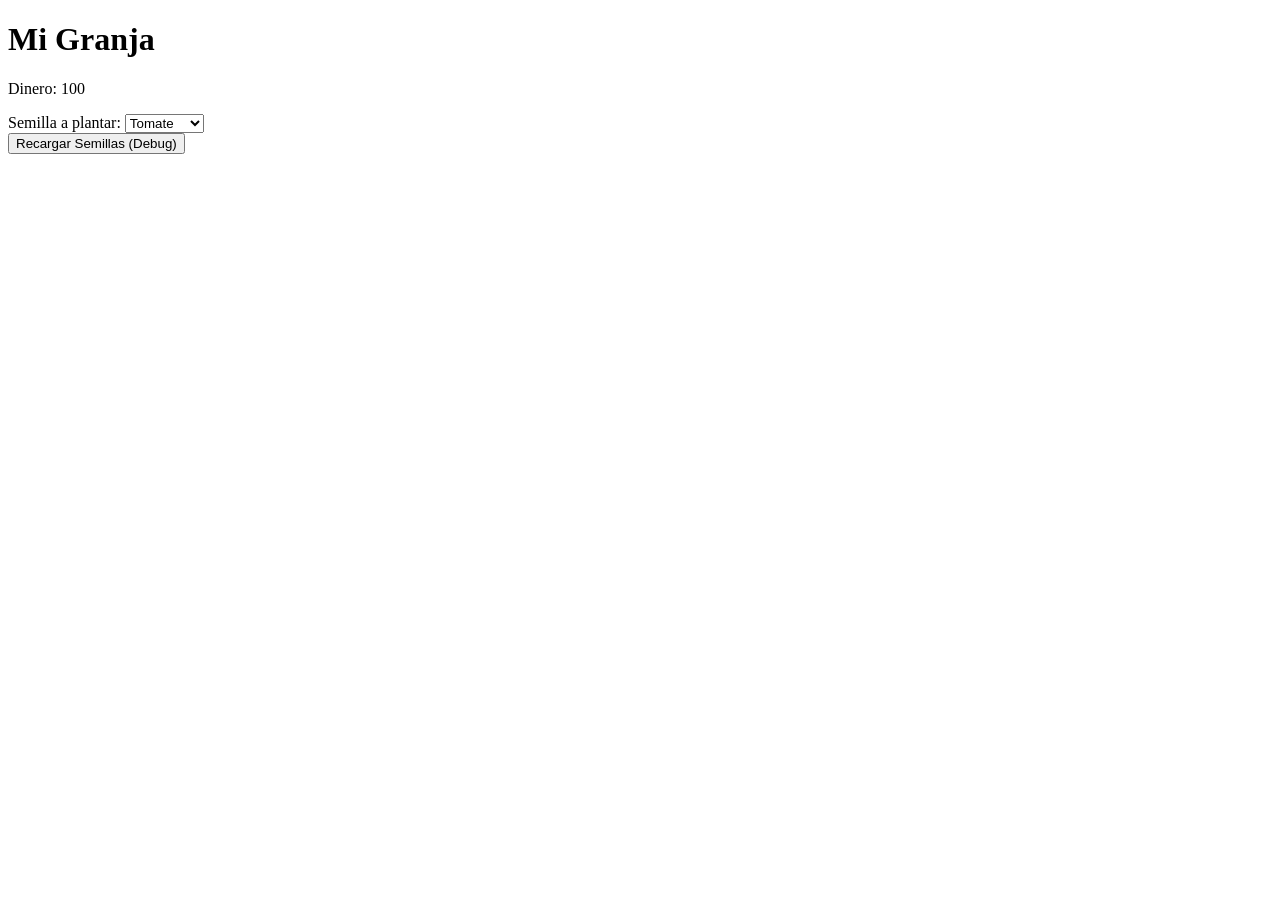
==== index.html @ e814639b "Primer commit" ====
<!DOCTYPE html>
<html lang="es">
<head>
    <meta charset="UTF-8">
    <title>Mi Granja</title>
    <link rel="stylesheet" href="estilos.css">
</head>
<body>
    <header>
        <h1>Mi Granja</h1>
        <p>Dinero: <span id="dinero">100</span></p>

        
        
        
        <div id="mensaje-sistema"></div>

        <label for="selectorSemillas">Semilla a plantar:</label>
        <select id="selectorSemillas">
            <option value="Tomate">Tomate </option>
            <option value="Calabaza">Calabaza </option>
        </select>
    </header>

    <main id="terreno" class="grid-terreno"></main>
    
    <button onclick="recargarRecursos()">Recargar Semillas (Debug)</button>
    <script type="module" src="controlador.js"></script>
</body>
</html>
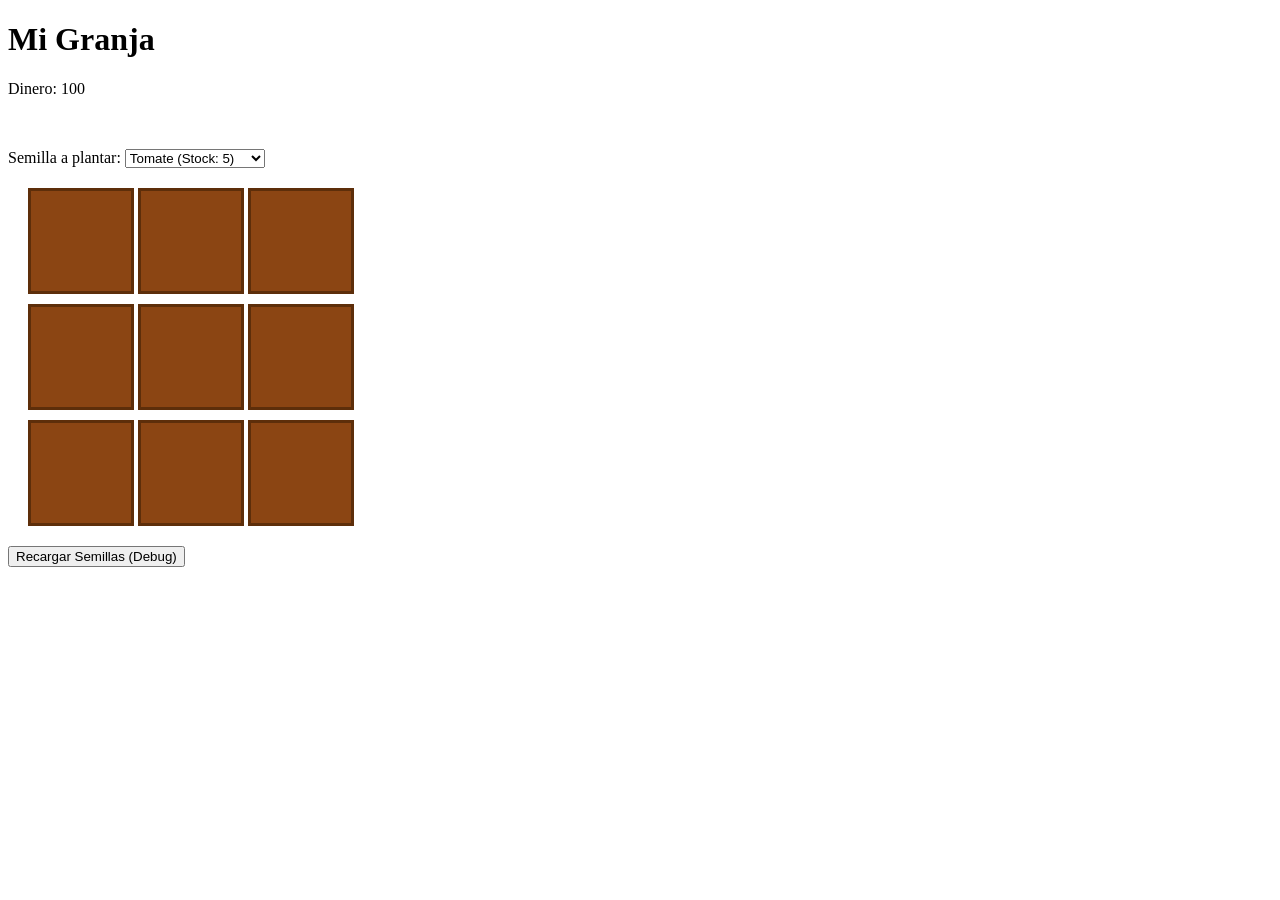
==== commit 5141ad6f: "Codigo refactorizado" ====
--- a/index.html
+++ b/index.html
@@ -3,7 +3,7 @@
 <head>
     <meta charset="UTF-8">
     <title>Mi Granja</title>
-    <link rel="stylesheet" href="estilos.css">
+    <link rel="stylesheet" href="Estilos/estilos.css">
 </head>
 <body>
     <header>
@@ -25,6 +25,6 @@
     <main id="terreno" class="grid-terreno"></main>
     
     <button onclick="recargarRecursos()">Recargar Semillas (Debug)</button>
-    <script type="module" src="controlador.js"></script>
+    <script type="module" src="Controladores/controladorPrincipal.js"></script>
 </body>
 </html>
--- a/Estilos/estilos.css
+++ b/Estilos/estilos.css
@@ -0,0 +1,29 @@
+.grid-terreno { 
+    display: grid; 
+    grid-template-columns: repeat(3, 100px); 
+    gap: 10px; 
+    margin: 20px; 
+}
+
+.parcela { 
+    width: 100px; height: 100px; background-color: #8B4513; 
+    border: 3px solid #5D2E0A; cursor: pointer;
+    display: flex; flex-direction: column; align-items: center; justify-content: center;
+    font-size: 24px; transition: background-color 0.3s;
+}
+
+#mensaje-sistema {
+    height: 25px; color: #E74C3C; font-weight: bold; text-align: center; margin: 10px 0;
+}
+
+/* Tipos y Fases */
+.parcela.Tomate { background-color: #E74C3C; }
+.parcela.Calabaza { background-color: #F39C12; }
+.parcela.semilla { opacity: 0.4; }
+.parcela.brote { opacity: 0.7; }
+.parcela.creciendo { opacity: 1; }
+.parcela.madura { background-color: #2ECC71 !important; border: 4px solid #F1C40F; }
+
+.tiempo { font-size: 11px; color: white; background: rgba(0,0,0,0.5); padding: 2px 4px; border-radius: 4px; margin-top: 4px; }
+.barra { width: 80%; height: 6px; background: #5D2E0A; margin-top: 5px; border-radius: 3px; overflow: hidden; }
+.progreso { height: 100%; background: #2ECC71; width: 0%; }
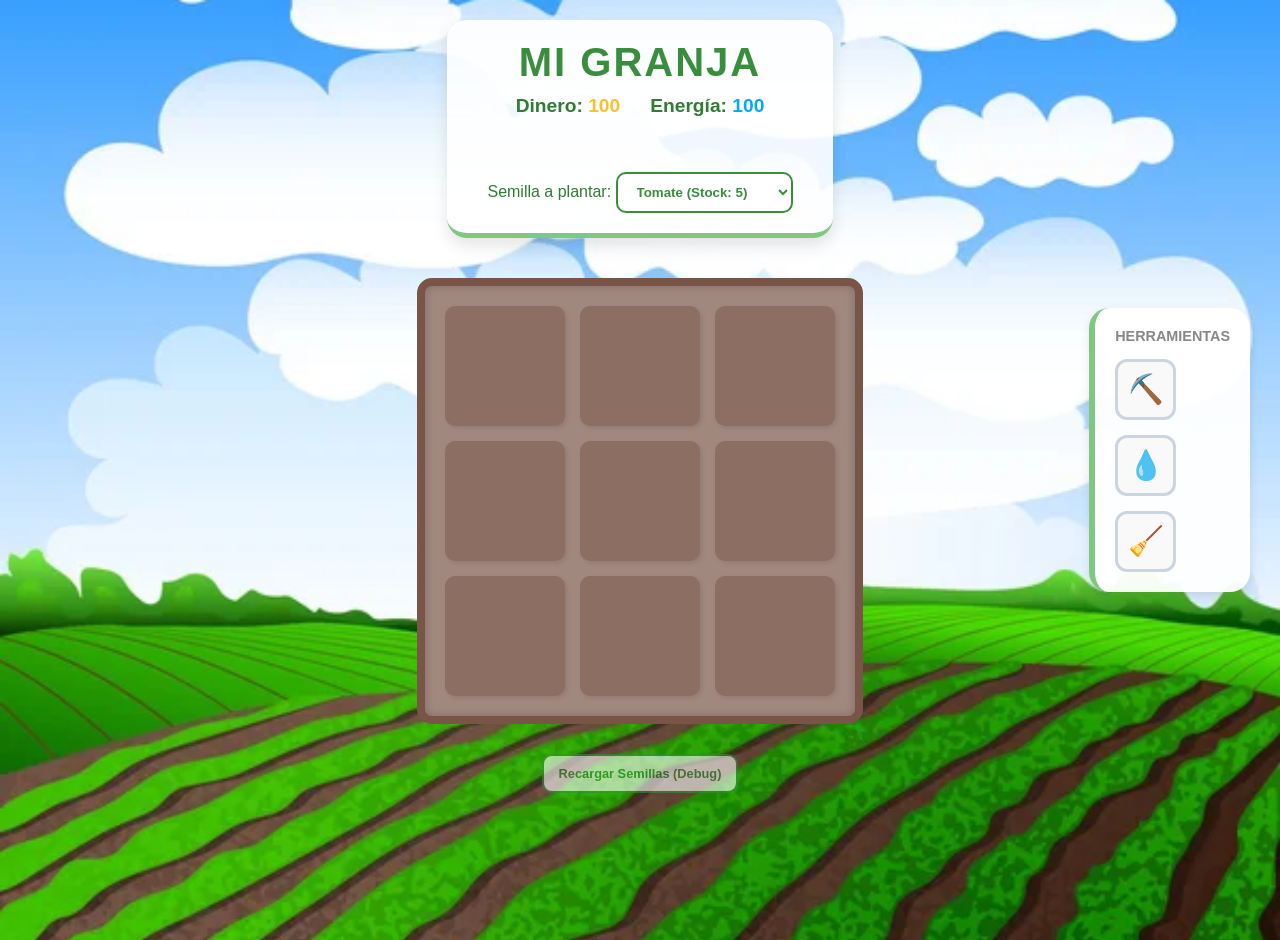
==== commit 7d13d68a: "He quedado la pantalla del juego bonita y he añadido herramientas que aun no hacen nada" ====
--- a/index.html
+++ b/index.html
@@ -8,23 +8,36 @@
 <body>
     <header>
         <h1>Mi Granja</h1>
-        <p>Dinero: <span id="dinero">100</span></p>
+        <div class="stats-container">
+            <p>Dinero: <span id="dinero">100</span></p>
+            <p>Energía: <span id="energia">100</span></p>
+        </div>
 
-        
-        
-        
         <div id="mensaje-sistema"></div>
 
-        <label for="selectorSemillas">Semilla a plantar:</label>
-        <select id="selectorSemillas">
-            <option value="Tomate">Tomate </option>
-            <option value="Calabaza">Calabaza </option>
-        </select>
+        <div class="selector-container">
+            <label for="selectorSemillas">Semilla a plantar:</label>
+            <select id="selectorSemillas">
+                <option value="Tomate">Tomate </option>
+                <option value="Calabaza">Calabaza </option>
+            </select>
+        </div>
     </header>
 
-    <main id="terreno" class="grid-terreno"></main>
+    <div class="contenedor-juego">
+        <main id="terreno" class="grid-terreno"></main>
+        
+        <aside class="panel-lateral">
+            <h3>Herramientas</h3>
+            <div class="inventario-herramientas">
+                <div class="herramienta" title="Azada">⛏️</div>
+                <div class="herramienta" title="Regadera">💧</div>
+                <div class="herramienta" title="Hoz">🧹</div>
+            </div>
+        </aside>
+    </div>
     
-    <button onclick="recargarRecursos()">Recargar Semillas (Debug)</button>
+    <button id="botonRecargar">Recargar Semillas (Debug)</button>
     <script type="module" src="Controladores/controladorPrincipal.js"></script>
 </body>
 </html>
--- a/Estilos/estilos.css
+++ b/Estilos/estilos.css
@@ -1,22 +1,44 @@
+/*ESTILOS BASE*/
 .grid-terreno { 
     display: grid; 
-    grid-template-columns: repeat(3, 100px); 
-    gap: 10px; 
-    margin: 20px; 
+    grid-template-columns: repeat(3, 120px); 
+    gap: 15px; 
+    background: #a1887f; 
+    padding: 20px; 
+    border-radius: 15px; 
+    border: 8px solid #795548; 
+    box-shadow: inset 0 0 10px rgba(0,0,0,0.2);
 }
 
 .parcela { 
-    width: 100px; height: 100px; background-color: #8B4513; 
-    border: 3px solid #5D2E0A; cursor: pointer;
-    display: flex; flex-direction: column; align-items: center; justify-content: center;
-    font-size: 24px; transition: background-color 0.3s;
+    width: 120px; 
+    height: 120px; 
+    background-color: #8d6e63; 
+    border-radius: 10px; 
+    cursor: pointer;
+    display: flex; 
+    flex-direction: column; 
+    align-items: center; 
+    justify-content: center;
+    font-size: 2rem; 
+    transition: transform 0.2s, background-color 0.3s;
+    box-shadow: 2px 2px 5px rgba(0,0,0,0.1);
+}
+
+.parcela:hover {
+    transform: scale(1.05);
+    background-color: #a1887f;
 }
 
 #mensaje-sistema {
-    height: 25px; color: #E74C3C; font-weight: bold; text-align: center; margin: 10px 0;
+    height: 25px; 
+    color: #E74C3C; 
+    font-weight: bold; 
+    text-align: center; 
+    margin: 10px 0;
 }
 
-/* Tipos y Fases */
+/* Tipos y Fases de Cultivo */
 .parcela.Tomate { background-color: #E74C3C; }
 .parcela.Calabaza { background-color: #F39C12; }
 .parcela.semilla { opacity: 0.4; }
@@ -26,4 +48,141 @@
 
 .tiempo { font-size: 11px; color: white; background: rgba(0,0,0,0.5); padding: 2px 4px; border-radius: 4px; margin-top: 4px; }
 .barra { width: 80%; height: 6px; background: #5D2E0A; margin-top: 5px; border-radius: 3px; overflow: hidden; }
-.progreso { height: 100%; background: #2ECC71; width: 0%; }+.progreso { height: 100%; background: #2ECC71; width: 0%; }
+
+/*DISEÑO DE PANTALLA*/
+@import url('https://fonts.googleapis.com/css2?family=Quicksand:wght@500;700&display=swap');
+
+body {
+    font-family: 'Quicksand', sans-serif;
+    background-color: #e8f5e9; 
+    color: #2e7d32;
+    margin: 0;
+    display: flex;
+    flex-direction: column;
+    align-items: center; /* Centra el header y el terreno */
+    padding: 20px;
+    min-height: 100vh;
+    background-image: url('../Imagenes/depositphotos_102476918-stock-illustration-rural-landscape-with-green-fields.png');
+    background-size: cover;           /* Cubre toda la pantalla */
+    background-position: center;      /* Centra la imagen */
+    background-repeat: no-repeat;     /* No permite que la imagen se duplique */
+    background-attachment: fixed;     /* El fondo se queda quieto al hacer scroll */
+}
+
+header {
+    background: rgba(255, 255, 255, 0.9); /* Un poco de transparencia para integrar el fondo */
+    padding: 20px 40px;
+    border-radius: 20px;
+    box-shadow: 0 8px 16px rgba(0,0,0,0.1);
+    text-align: center;
+    margin-bottom: 30px;
+    border-bottom: 5px solid #81c784;
+}
+
+h1 {
+    margin: 0;
+    font-size: 2.5rem;
+    color: #388e3c;
+    text-transform: uppercase;
+    letter-spacing: 2px;
+}
+
+/*Estadísticas Dinero y Energía*/
+.stats-container {
+    display: flex;
+    justify-content: center;
+    gap: 30px;
+    margin-top: 10px;
+}
+
+.stats-container p {
+    font-weight: bold;
+    font-size: 1.2rem;
+    margin: 0;
+}
+
+#dinero { color: #fbc02d; }
+#energia { color: #03a9f4; }
+
+/*Contenedor para Terreno + Herramientas a la derecha*/
+.contenedor-juego {
+    display: flex;
+    justify-content: center;
+    width: 100%;
+    margin-top: 10px;
+}
+
+.panel-lateral {
+    /* Posicionamiento independiente a la derecha de la pantalla */
+    position: fixed;
+    right: 30px; 
+    top: 50%;
+    transform: translateY(-50%);
+    
+    background: rgba(255, 255, 255, 0.95); /* Fondo casi blanco para resaltar herramientas */
+    padding: 20px;
+    border-radius: 20px;
+    box-shadow: 0 4px 10px rgba(0,0,0,0.1);
+    border-left: 6px solid #81c784;
+    text-align: center;
+    z-index: 10;
+}
+
+.panel-lateral h3 {
+    margin: 0 0 15px 0;
+    font-size: 0.9rem;
+    color: #888;
+    text-transform: uppercase;
+}
+
+.inventario-herramientas {
+    display: flex;
+    flex-direction: column; /* Herramientas una debajo de otra */
+    gap: 15px;
+}
+
+.herramienta {
+    width: 55px;
+    height: 55px;
+    background-color: #f9f9f9;
+    border: 3px solid #cbd5e0;
+    border-radius: 12px;
+    display: flex;
+    align-items: center;
+    justify-content: center;
+    font-size: 1.8rem;
+    cursor: pointer;
+    transition: all 0.2s ease;
+    user-select: none;
+}
+
+.herramienta:hover {
+    background-color: #ffffff;
+    border-color: #81c784;
+    transform: scale(1.1);
+}
+
+/* Controles y botones */
+select, button {
+    padding: 10px 15px;
+    border-radius: 10px;
+    border: 2px solid #388e3c;
+    background: white;
+    font-family: inherit;
+    font-weight: bold;
+    color: #388e3c;
+    cursor: pointer;
+    margin-top: 10px;
+}
+
+button:hover {
+    background: #388e3c;
+    color: white;
+}
+
+#botonRecargar {
+    margin-top: 30px;
+    opacity: 0.6;
+    font-size: 0.8rem;
+}
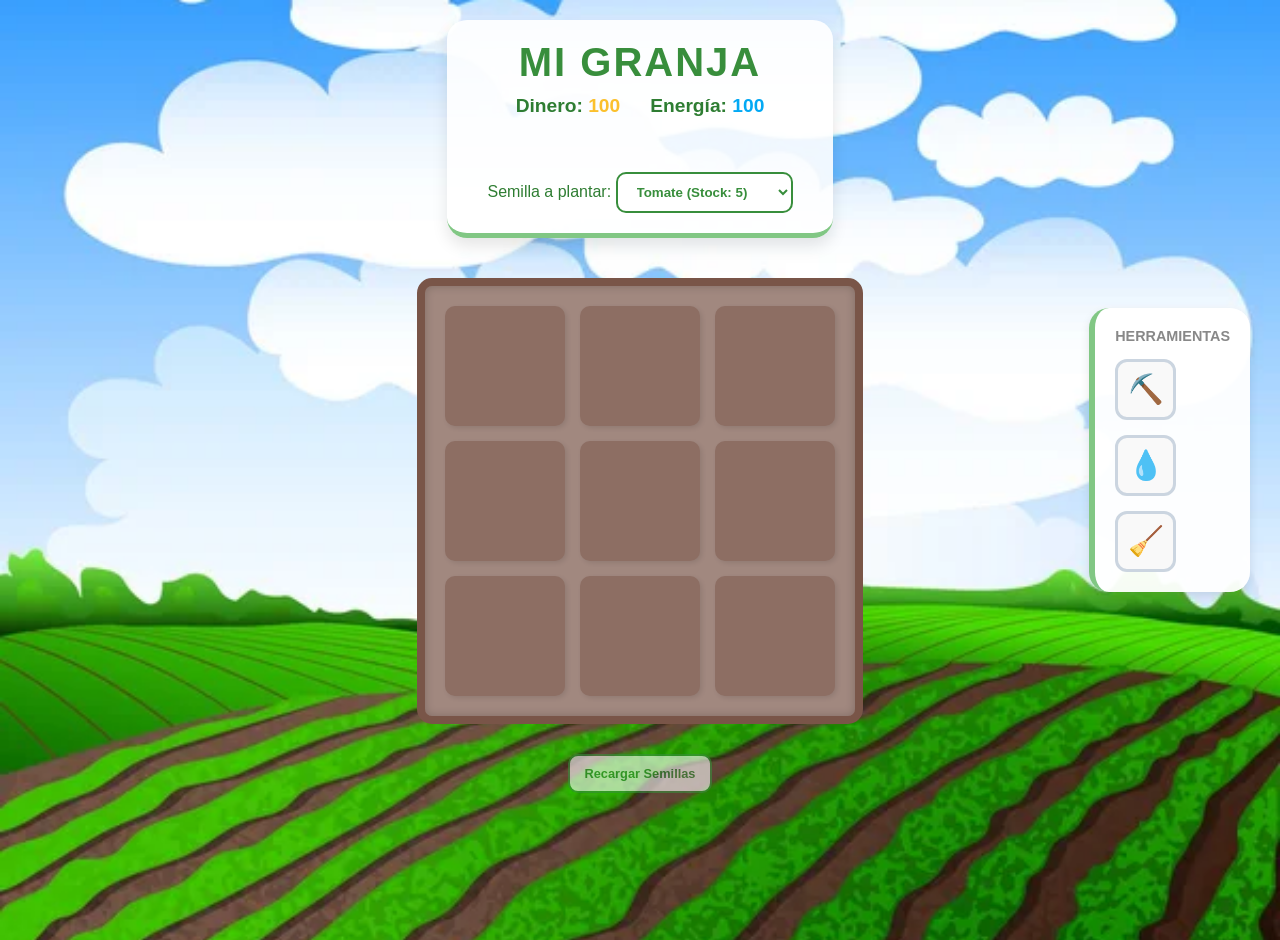
==== commit 86aa448e: "pequeña modificacion del texto del boton" ====
--- a/index.html
+++ b/index.html
@@ -37,7 +37,7 @@
         </aside>
     </div>
     
-    <button id="botonRecargar">Recargar Semillas (Debug)</button>
+    <button id="botonRecargar">Recargar Semillas</button>
     <script type="module" src="Controladores/controladorPrincipal.js"></script>
 </body>
 </html>
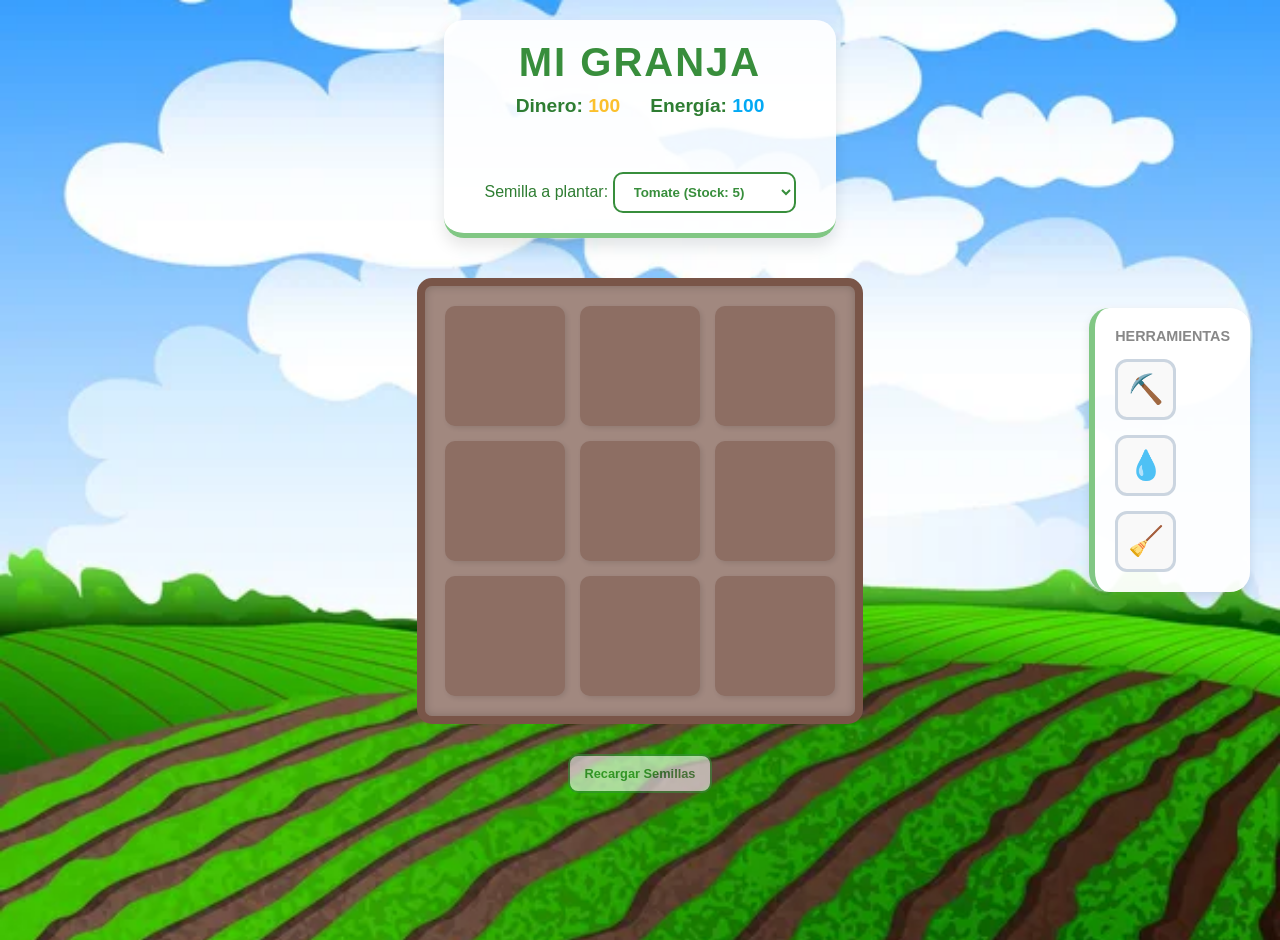
==== commit d854d574: "Defensa" ====
--- a/index.html
+++ b/index.html
@@ -20,6 +20,7 @@
             <select id="selectorSemillas">
                 <option value="Tomate">Tomate </option>
                 <option value="Calabaza">Calabaza </option>
+                <option value="Berenjena">Berenjena </option>
             </select>
         </div>
     </header>
--- a/Estilos/estilos.css
+++ b/Estilos/estilos.css
@@ -60,18 +60,18 @@
     margin: 0;
     display: flex;
     flex-direction: column;
-    align-items: center; /* Centra el header y el terreno */
+    align-items: center;
     padding: 20px;
     min-height: 100vh;
     background-image: url('../Imagenes/depositphotos_102476918-stock-illustration-rural-landscape-with-green-fields.png');
-    background-size: cover;           /* Cubre toda la pantalla */
-    background-position: center;      /* Centra la imagen */
-    background-repeat: no-repeat;     /* No permite que la imagen se duplique */
-    background-attachment: fixed;     /* El fondo se queda quieto al hacer scroll */
+    background-size: cover;
+    background-position: center;
+    background-repeat: no-repeat;
+    background-attachment: fixed;
 }
 
 header {
-    background: rgba(255, 255, 255, 0.9); /* Un poco de transparencia para integrar el fondo */
+    background: rgba(255, 255, 255, 0.9);
     padding: 20px 40px;
     border-radius: 20px;
     box-shadow: 0 8px 16px rgba(0,0,0,0.1);
@@ -119,8 +119,7 @@
     right: 30px; 
     top: 50%;
     transform: translateY(-50%);
-    
-    background: rgba(255, 255, 255, 0.95); /* Fondo casi blanco para resaltar herramientas */
+    background: rgba(255, 255, 255, 0.95); 
     padding: 20px;
     border-radius: 20px;
     box-shadow: 0 4px 10px rgba(0,0,0,0.1);
@@ -138,7 +137,7 @@
 
 .inventario-herramientas {
     display: flex;
-    flex-direction: column; /* Herramientas una debajo de otra */
+    flex-direction: column;
     gap: 15px;
 }
 
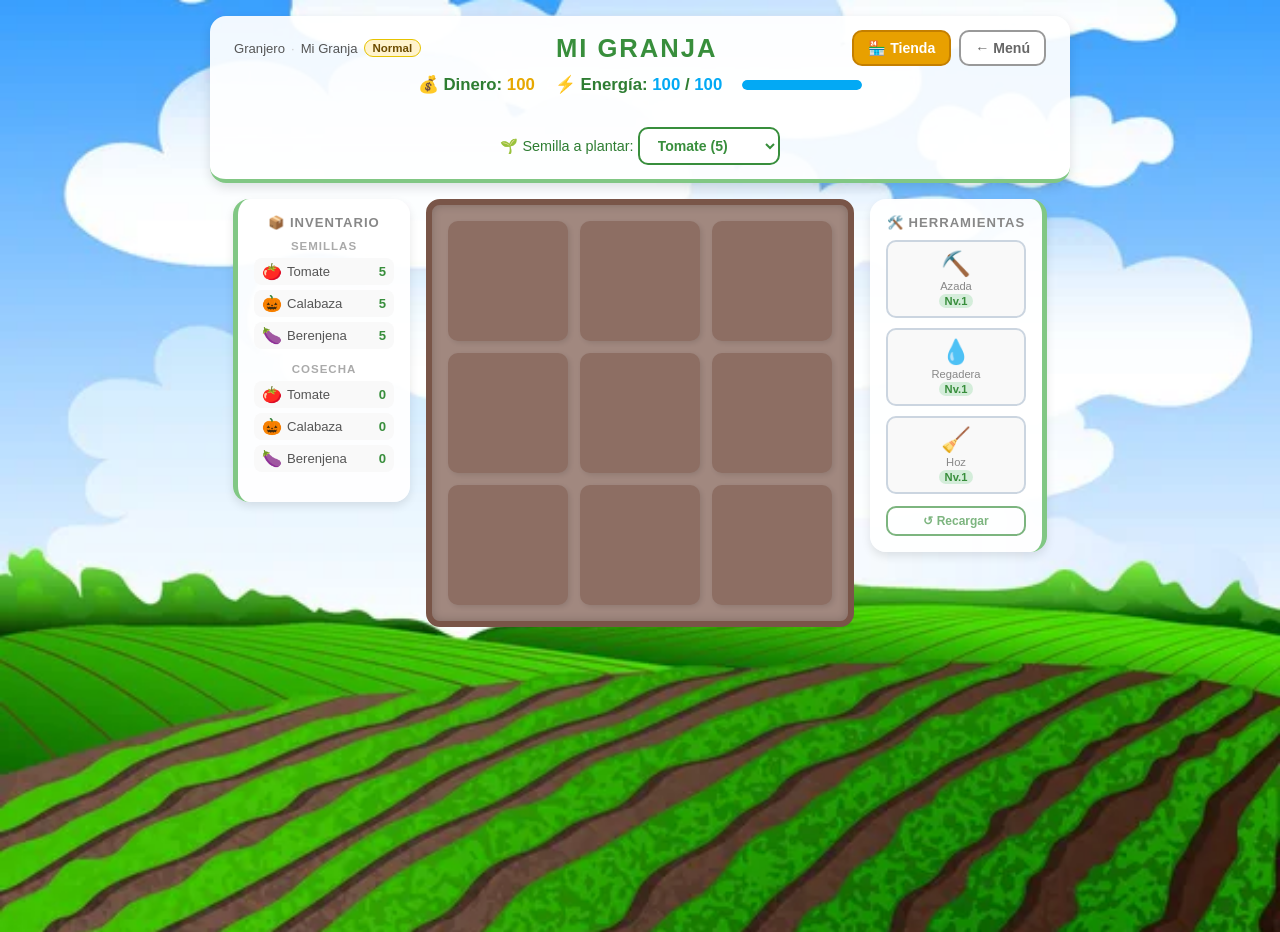
==== commit 3363b4e4: "Proyecto terminado" ====
--- a/index.html
+++ b/index.html
@@ -6,39 +6,120 @@
     <link rel="stylesheet" href="Estilos/estilos.css">
 </head>
 <body>
+
+    <!-- CABECERA: info del granjero + stats -->
     <header>
-        <h1>Mi Granja</h1>
+        <div class="header-top">
+            <div class="info-granjero">
+                <span id="nombreGranjero">Granjero</span>
+                <span class="separador">·</span>
+                <span id="nombreGranja">Mi Granja</span>
+                <span class="badge-dificultad" id="badgeDificultad">Normal</span>
+            </div>
+            <h1 id="tituloJuego">Mi Granja</h1>
+            <div class="header-acciones">
+                <button id="botonTienda">🏪 Tienda</button>
+                <button id="botonMenu">← Menú</button>
+            </div>
+        </div>
+
         <div class="stats-container">
-            <p>Dinero: <span id="dinero">100</span></p>
-            <p>Energía: <span id="energia">100</span></p>
+            <p>💰 Dinero: <span id="dinero">100</span></p>
+            <p>⚡ Energía: <span id="energia">100</span> / <span id="energiaMax">100</span></p>
+            <div class="barra-energia-wrap">
+                <div class="barra-energia" id="barraEnergia"></div>
+            </div>
         </div>
 
         <div id="mensaje-sistema"></div>
 
         <div class="selector-container">
-            <label for="selectorSemillas">Semilla a plantar:</label>
+            <label for="selectorSemillas">🌱 Semilla a plantar:</label>
             <select id="selectorSemillas">
-                <option value="Tomate">Tomate </option>
-                <option value="Calabaza">Calabaza </option>
-                <option value="Berenjena">Berenjena </option>
+                <option value="Tomate">Tomate</option>
+                <option value="Calabaza">Calabaza</option>
+                <option value="Berenjena">Berenjena</option>
             </select>
         </div>
     </header>
 
+    <!-- JUEGO: terreno + paneles laterales -->
     <div class="contenedor-juego">
-        <main id="terreno" class="grid-terreno"></main>
-        
-        <aside class="panel-lateral">
-            <h3>Herramientas</h3>
-            <div class="inventario-herramientas">
-                <div class="herramienta" title="Azada">⛏️</div>
-                <div class="herramienta" title="Regadera">💧</div>
-                <div class="herramienta" title="Hoz">🧹</div>
+
+        <!-- Panel izquierdo: Inventario -->
+        <aside class="panel-lateral panel-izquierdo">
+            <h3>📦 Inventario</h3>
+
+            <div class="seccion-panel">
+                <p class="panel-subtitulo">Semillas</p>
+                <div class="inventario-semillas">
+                    <div class="item-inventario">
+                        <span class="item-icono">🍅</span>
+                        <span class="item-nombre">Tomate</span>
+                        <span class="item-cantidad" id="invTomate">0</span>
+                    </div>
+                    <div class="item-inventario">
+                        <span class="item-icono">🎃</span>
+                        <span class="item-nombre">Calabaza</span>
+                        <span class="item-cantidad" id="invCalabaza">0</span>
+                    </div>
+                    <div class="item-inventario">
+                        <span class="item-icono">🍆</span>
+                        <span class="item-nombre">Berenjena</span>
+                        <span class="item-cantidad" id="invBerenjena">0</span>
+                    </div>
+                </div>
+            </div>
+
+            <div class="seccion-panel">
+                <p class="panel-subtitulo">Cosecha</p>
+                <div class="inventario-semillas">
+                    <div class="item-inventario">
+                        <span class="item-icono">🍅</span>
+                        <span class="item-nombre">Tomate</span>
+                        <span class="item-cantidad" id="coseTomate">0</span>
+                    </div>
+                    <div class="item-inventario">
+                        <span class="item-icono">🎃</span>
+                        <span class="item-nombre">Calabaza</span>
+                        <span class="item-cantidad" id="coseCalabaza">0</span>
+                    </div>
+                    <div class="item-inventario">
+                        <span class="item-icono">🍆</span>
+                        <span class="item-nombre">Berenjena</span>
+                        <span class="item-cantidad" id="coseBerenjena">0</span>
+                    </div>
+                </div>
             </div>
         </aside>
+
+        <!-- Terreno central -->
+        <main id="terreno" class="grid-terreno"></main>
+
+        <!-- Panel derecho: Herramientas -->
+        <aside class="panel-lateral panel-derecho">
+            <h3>🛠️ Herramientas</h3>
+            <div class="inventario-herramientas">
+                <div class="herramienta" id="herAzada" title="Azada — Preparar parcela">
+                    <span class="herr-icono">⛏️</span>
+                    <span class="herr-nombre">Azada</span>
+                    <span class="herr-nivel" id="nivelAzada">Nv.1</span>
+                </div>
+                <div class="herramienta" id="herRegadera" title="Regadera — Regar cultivos">
+                    <span class="herr-icono">💧</span>
+                    <span class="herr-nombre">Regadera</span>
+                    <span class="herr-nivel" id="nivelRegadera">Nv.1</span>
+                </div>
+                <div class="herramienta" id="herHoz" title="Hoz — Cosechar">
+                    <span class="herr-icono">🧹</span>
+                    <span class="herr-nombre">Hoz</span>
+                    <span class="herr-nivel" id="nivelHoz">Nv.1</span>
+                </div>
+            </div>
+            <button id="botonRecargar" class="btn-recargar">↺ Recargar</button>
+        </aside>
     </div>
-    
-    <button id="botonRecargar">Recargar Semillas</button>
+
     <script type="module" src="Controladores/controladorPrincipal.js"></script>
 </body>
 </html>
--- a/Estilos/estilos.css
+++ b/Estilos/estilos.css
@@ -1,67 +1,15 @@
-/*ESTILOS BASE*/
-.grid-terreno { 
-    display: grid; 
-    grid-template-columns: repeat(3, 120px); 
-    gap: 15px; 
-    background: #a1887f; 
-    padding: 20px; 
-    border-radius: 15px; 
-    border: 8px solid #795548; 
-    box-shadow: inset 0 0 10px rgba(0,0,0,0.2);
-}
-
-.parcela { 
-    width: 120px; 
-    height: 120px; 
-    background-color: #8d6e63; 
-    border-radius: 10px; 
-    cursor: pointer;
-    display: flex; 
-    flex-direction: column; 
-    align-items: center; 
-    justify-content: center;
-    font-size: 2rem; 
-    transition: transform 0.2s, background-color 0.3s;
-    box-shadow: 2px 2px 5px rgba(0,0,0,0.1);
-}
-
-.parcela:hover {
-    transform: scale(1.05);
-    background-color: #a1887f;
-}
-
-#mensaje-sistema {
-    height: 25px; 
-    color: #E74C3C; 
-    font-weight: bold; 
-    text-align: center; 
-    margin: 10px 0;
-}
-
-/* Tipos y Fases de Cultivo */
-.parcela.Tomate { background-color: #E74C3C; }
-.parcela.Calabaza { background-color: #F39C12; }
-.parcela.semilla { opacity: 0.4; }
-.parcela.brote { opacity: 0.7; }
-.parcela.creciendo { opacity: 1; }
-.parcela.madura { background-color: #2ECC71 !important; border: 4px solid #F1C40F; }
-
-.tiempo { font-size: 11px; color: white; background: rgba(0,0,0,0.5); padding: 2px 4px; border-radius: 4px; margin-top: 4px; }
-.barra { width: 80%; height: 6px; background: #5D2E0A; margin-top: 5px; border-radius: 3px; overflow: hidden; }
-.progreso { height: 100%; background: #2ECC71; width: 0%; }
-
 /*DISEÑO DE PANTALLA*/
 @import url('https://fonts.googleapis.com/css2?family=Quicksand:wght@500;700&display=swap');
 
 body {
     font-family: 'Quicksand', sans-serif;
-    background-color: #e8f5e9; 
+    background-color: #e8f5e9;
     color: #2e7d32;
     margin: 0;
     display: flex;
     flex-direction: column;
     align-items: center;
-    padding: 20px;
+    padding: 16px;
     min-height: 100vh;
     background-image: url('../Imagenes/depositphotos_102476918-stock-illustration-rural-landscape-with-green-fields.png');
     background-size: cover;
@@ -70,101 +18,121 @@
     background-attachment: fixed;
 }
 
+/*Header*/
 header {
-    background: rgba(255, 255, 255, 0.9);
-    padding: 20px 40px;
+    background: rgba(255, 255, 255, 0.93);
+    padding: 14px 24px;
+    border-radius: 16px;
+    box-shadow: 0 4px 12px rgba(0,0,0,0.12);
+    text-align: center;
+    margin-bottom: 16px;
+    border-bottom: 4px solid #81c784;
+    width: min(860px, 96vw);
+    box-sizing: border-box;
+}
+
+.header-top {
+    display: flex;
+    align-items: center;
+    justify-content: space-between;
+    margin-bottom: 8px;
+    gap: 10px;
+}
+
+.info-granjero {
+    font-size: 0.82rem;
+    color: #555;
+    display: flex;
+    align-items: center;
+    gap: 6px;
+    flex-shrink: 0;
+}
+
+.info-granjero .separador { color: #ccc; }
+
+.badge-dificultad {
+    padding: 2px 8px;
     border-radius: 20px;
-    box-shadow: 0 8px 16px rgba(0,0,0,0.1);
-    text-align: center;
-    margin-bottom: 30px;
-    border-bottom: 5px solid #81c784;
-}
-
-h1 {
+    font-size: 0.72rem;
+    font-weight: bold;
+    background: #fff3cd;
+    color: #6d4c00;
+    border: 1px solid #e6c300;
+}
+
+.badge-dificultad.facil   { background:#d4edda; color:#2E5426; border-color:#4A7C3F; }
+.badge-dificultad.dificil { background:#f8d7da; color:#7b1a1a; border-color:#C0392B; }
+
+#tituloJuego {
     margin: 0;
-    font-size: 2.5rem;
+    font-size: 1.6rem;
     color: #388e3c;
     text-transform: uppercase;
     letter-spacing: 2px;
-}
-
-/*Estadísticas Dinero y Energía*/
+    flex: 1;
+    text-align: center;
+}
+
+.header-acciones {
+    display: flex;
+    gap: 8px;
+    flex-shrink: 0;
+}
+
+/*Stats dinero / energía*/
 .stats-container {
     display: flex;
     justify-content: center;
-    gap: 30px;
-    margin-top: 10px;
+    align-items: center;
+    gap: 20px;
+    margin: 4px 0;
+    flex-wrap: wrap;
 }
 
 .stats-container p {
     font-weight: bold;
-    font-size: 1.2rem;
+    font-size: 1.05rem;
     margin: 0;
 }
 
-#dinero { color: #fbc02d; }
+#dinero  { color: #e6a800; }
 #energia { color: #03a9f4; }
-
-/*Contenedor para Terreno + Herramientas a la derecha*/
-.contenedor-juego {
-    display: flex;
-    justify-content: center;
+#energiaMax { color: #03a9f4; }
+
+.barra-energia-wrap {
+    width: 120px;
+    height: 10px;
+    background: #cce8f4;
+    border-radius: 5px;
+    overflow: hidden;
+}
+
+.barra-energia {
+    height: 100%;
+    background: #03a9f4;
+    border-radius: 5px;
+    transition: width 0.4s;
     width: 100%;
-    margin-top: 10px;
-}
-
-.panel-lateral {
-    /* Posicionamiento independiente a la derecha de la pantalla */
-    position: fixed;
-    right: 30px; 
-    top: 50%;
-    transform: translateY(-50%);
-    background: rgba(255, 255, 255, 0.95); 
-    padding: 20px;
-    border-radius: 20px;
-    box-shadow: 0 4px 10px rgba(0,0,0,0.1);
-    border-left: 6px solid #81c784;
-    text-align: center;
-    z-index: 10;
-}
-
-.panel-lateral h3 {
-    margin: 0 0 15px 0;
+}
+
+/*Selector semillas*/
+.selector-container {
+    margin-top: 6px;
     font-size: 0.9rem;
-    color: #888;
-    text-transform: uppercase;
-}
-
-.inventario-herramientas {
-    display: flex;
-    flex-direction: column;
-    gap: 15px;
-}
-
-.herramienta {
-    width: 55px;
-    height: 55px;
-    background-color: #f9f9f9;
-    border: 3px solid #cbd5e0;
-    border-radius: 12px;
-    display: flex;
-    align-items: center;
-    justify-content: center;
-    font-size: 1.8rem;
-    cursor: pointer;
-    transition: all 0.2s ease;
-    user-select: none;
-}
-
-.herramienta:hover {
-    background-color: #ffffff;
-    border-color: #81c784;
-    transform: scale(1.1);
-}
-
-/* Controles y botones */
+}
+
+#mensaje-sistema {
+    height: 22px;
+    color: #E74C3C;
+    font-weight: bold;
+    text-align: center;
+    margin: 4px 0;
+    font-size: 0.88rem;
+}
+
+/*Botones globales*/
 select, button {
-    padding: 10px 15px;
+    padding: 8px 14px;
     border-radius: 10px;
     border: 2px solid #388e3c;
     background: white;
@@ -172,16 +140,210 @@
     font-weight: bold;
     color: #388e3c;
     cursor: pointer;
-    margin-top: 10px;
-}
-
-button:hover {
-    background: #388e3c;
+    font-size: 0.88rem;
+    transition: background 0.15s, color 0.15s;
+}
+
+button:hover { background: #388e3c; color: white; }
+
+#botonTienda {
+    background: #e8a000;
+    border-color: #c47f00;
     color: white;
 }
-
-#botonRecargar {
-    margin-top: 30px;
-    opacity: 0.6;
-    font-size: 0.8rem;
+#botonTienda:hover { background: #c47f00; }
+
+#botonMenu {
+    border-color: #999;
+    color: #666;
+}
+#botonMenu:hover { background: #999; color: white; }
+
+/*Layout juego*/
+.contenedor-juego {
+    display: flex;
+    justify-content: center;
+    align-items: flex-start;
+    gap: 16px;
+    width: 100%;
+    max-width: 1100px;
+}
+
+/*Paneles laterales*/
+.panel-lateral {
+    background: rgba(255, 255, 255, 0.95);
+    padding: 16px;
+    border-radius: 16px;
+    box-shadow: 0 4px 10px rgba(0,0,0,0.1);
+    text-align: center;
+    min-width: 140px;
+    max-width: 160px;
+}
+
+.panel-lateral h3 {
+    margin: 0 0 10px;
+    font-size: 0.82rem;
+    color: #888;
+    text-transform: uppercase;
+    letter-spacing: 1px;
+}
+
+.panel-izquierdo { border-left: 5px solid #81c784; }
+.panel-derecho   { border-right: 5px solid #81c784; }
+
+/* Secciones dentro del panel */
+.seccion-panel { margin-bottom: 14px; }
+
+.panel-subtitulo {
+    font-size: 0.72rem;
+    font-weight: bold;
+    color: #aaa;
+    text-transform: uppercase;
+    margin: 0 0 6px;
+    letter-spacing: 1px;
+}
+
+/* Items de inventario */
+.inventario-semillas { display: flex; flex-direction: column; gap: 5px; }
+
+.item-inventario {
+    display: flex;
+    align-items: center;
+    gap: 5px;
+    font-size: 0.82rem;
+    background: #f9f9f9;
+    border-radius: 8px;
+    padding: 4px 8px;
+}
+
+.item-icono  { font-size: 1rem; }
+.item-nombre { flex: 1; text-align: left; color: #555; }
+
+.item-cantidad {
+    font-weight: bold;
+    color: #388e3c;
+    min-width: 20px;
+    text-align: right;
+}
+
+/* Herramientas */
+.inventario-herramientas { display: flex; flex-direction: column; gap: 10px; }
+
+.herramienta {
+    display: flex;
+    flex-direction: column;
+    align-items: center;
+    background: #f9f9f9;
+    border: 2px solid #cbd5e0;
+    border-radius: 10px;
+    padding: 8px 6px;
+    cursor: pointer;
+    transition: all 0.2s;
+    user-select: none;
+    gap: 2px;
+}
+
+.herramienta:hover { border-color: #81c784; background: #fff; transform: scale(1.05); }
+
+.herr-icono  { font-size: 1.5rem; }
+.herr-nombre { font-size: 0.7rem; color: #888; }
+.herr-nivel  { font-size: 0.7rem; font-weight: bold; color: #388e3c; background: #d4edda; padding: 1px 6px; border-radius: 10px; }
+
+.btn-recargar {
+    margin-top: 12px;
+    width: 100%;
+    font-size: 0.75rem;
+    opacity: 0.65;
+    padding: 6px;
+}
+
+/*Terreno*/
+.grid-terreno {
+    display: grid;
+    grid-template-columns: repeat(3, 120px);
+    gap: 12px;
+    background: #a1887f;
+    padding: 16px;
+    border-radius: 14px;
+    border: 6px solid #795548;
+    box-shadow: inset 0 0 10px rgba(0,0,0,0.2);
+}
+
+.parcela {
+    width: 120px;
+    height: 120px;
+    background-color: #8d6e63;
+    border-radius: 10px;
+    cursor: pointer;
+    display: flex;
+    flex-direction: column;
+    align-items: center;
+    justify-content: center;
+    font-size: 2rem;
+    transition: transform 0.2s, background-color 0.3s;
+    box-shadow: 2px 2px 5px rgba(0,0,0,0.1);
+}
+
+.parcela:hover  { transform: scale(1.05); background-color: #a1887f; }
+
+/*Fases y tipos*/
+.parcela.Tomate   { background-color: #E74C3C; }
+.parcela.Calabaza { background-color: #F39C12; }
+.parcela.semilla  { opacity: 0.4; }
+.parcela.brote    { opacity: 0.7; }
+.parcela.creciendo{ opacity: 1; }
+.parcela.madura   { background-color: #2ECC71 !important; border: 4px solid #F1C40F; }
+
+.tiempo   { font-size: 11px; color: white; background: rgba(0,0,0,0.5); padding: 2px 4px; border-radius: 4px; margin-top: 4px; }
+.barra    { width: 80%; height: 6px; background: #5D2E0A; margin-top: 5px; border-radius: 3px; overflow: hidden; }
+.progreso { height: 100%; background: #2ECC71; width: 0%; }
+
+/*Modal compartido*/
+.overlay {
+    position: fixed;
+    inset: 0;
+    background: rgba(0,0,0,0.65);
+    display: none;
+    align-items: center;
+    justify-content: center;
+    z-index: 200;
+}
+.overlay.activo { display: flex; }
+
+.modal {
+    background: #FDF6E3;
+    padding: 28px 32px;
+    border-radius: 14px;
+    border: 4px solid #8B5E3C;
+    text-align: center;
+    max-width: 320px;
+    width: 90%;
+    box-shadow: 0 8px 24px rgba(0,0,0,0.4);
+}
+
+.modal p { color: #2C1A0E; font-weight: bold; margin-bottom: 20px; line-height: 1.5; }
+.modal p strong { color: #C0392B; }
+
+.modal-botones { display: flex; gap: 10px; justify-content: center; }
+
+.btn-cancelar-modal, .btn-confirmar-modal {
+    padding: 10px 22px;
+    border: none;
+    border-radius: 8px;
+    cursor: pointer;
+    font-weight: bold;
+    font-family: inherit;
+    font-size: 0.9rem;
+}
+.btn-cancelar-modal  { background: #ccc; color: #333; }
+.btn-confirmar-modal { background: #C0392B; color: white; }
+.btn-confirmar-modal:hover { background: #a93226; }
+
+.parcela.en-crecimiento:hover {
+    background-color: #c0392b !important;
+    border: 3px solid #e74c3c;
+    transform: scale(1.05);
+}
+.parcela.en-crecimiento {
+    cursor: not-allowed;
 }
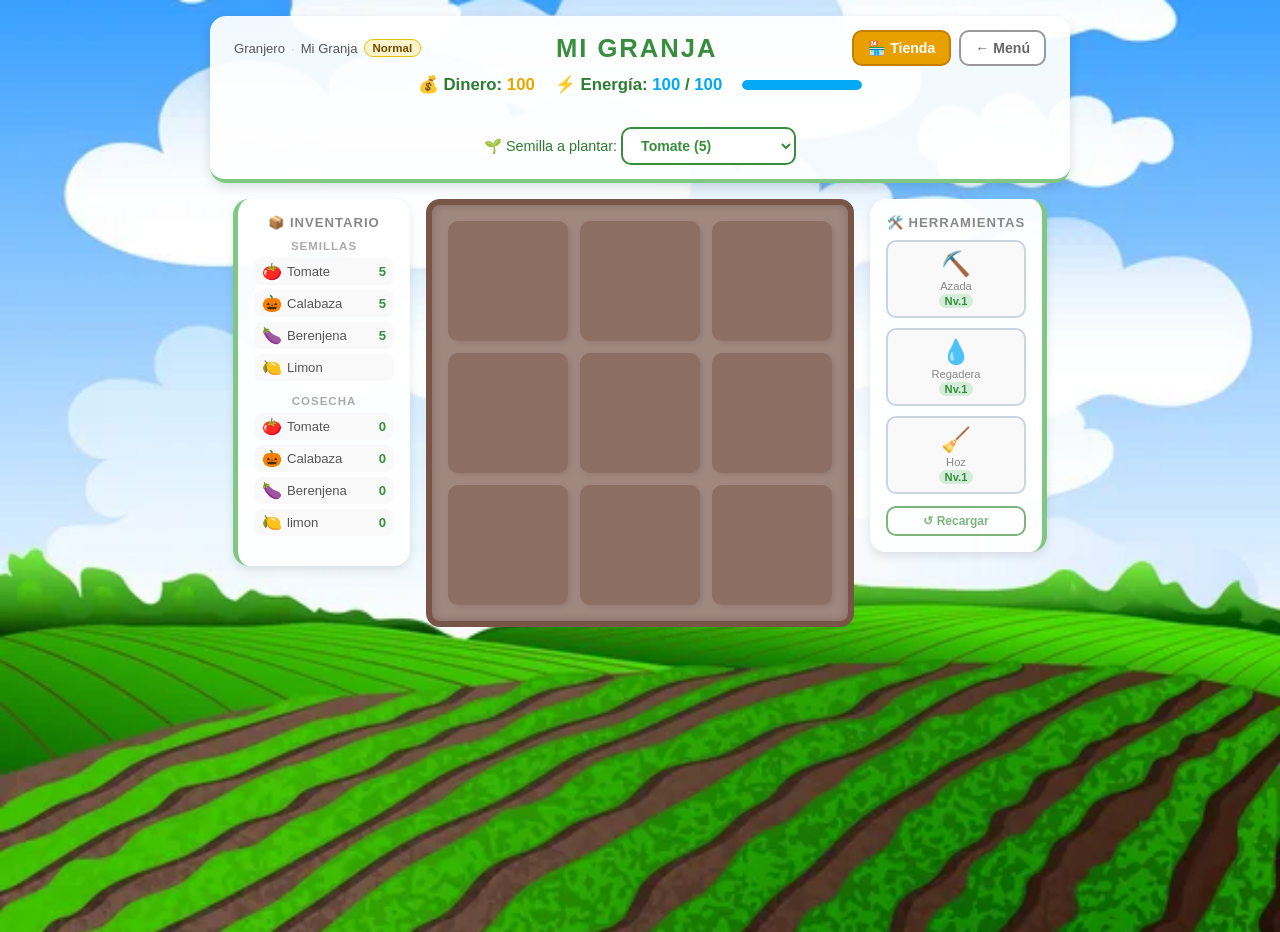
==== commit de66af8b: "defensa" ====
--- a/index.html
+++ b/index.html
@@ -39,6 +39,7 @@
                 <option value="Tomate">Tomate</option>
                 <option value="Calabaza">Calabaza</option>
                 <option value="Berenjena">Berenjena</option>
+                <option value="Limon">Limon</option>
             </select>
         </div>
     </header>
@@ -67,6 +68,13 @@
                         <span class="item-icono">🍆</span>
                         <span class="item-nombre">Berenjena</span>
                         <span class="item-cantidad" id="invBerenjena">0</span>
+                        
+                    </div>
+                    <div class="item-inventario">
+                        <span class="item-icono">🍋</span>
+                        <span class="item-nombre">Limon</span>
+                        <span class="item-cantidad" id="invLimon">0</span>
+                        
                     </div>
                 </div>
             </div>
@@ -89,6 +97,12 @@
                         <span class="item-nombre">Berenjena</span>
                         <span class="item-cantidad" id="coseBerenjena">0</span>
                     </div>
+                    <div class="item-inventario">
+                        <span class="item-icono">🍋</span>
+                        <span class="item-nombre">limon</span>
+                        <span class="item-cantidad" id="coseLimon">0</span>
+                    </div>
+                    
                 </div>
             </div>
         </aside>
@@ -122,4 +136,4 @@
 
     <script type="module" src="Controladores/controladorPrincipal.js"></script>
 </body>
-</html>+</html>
